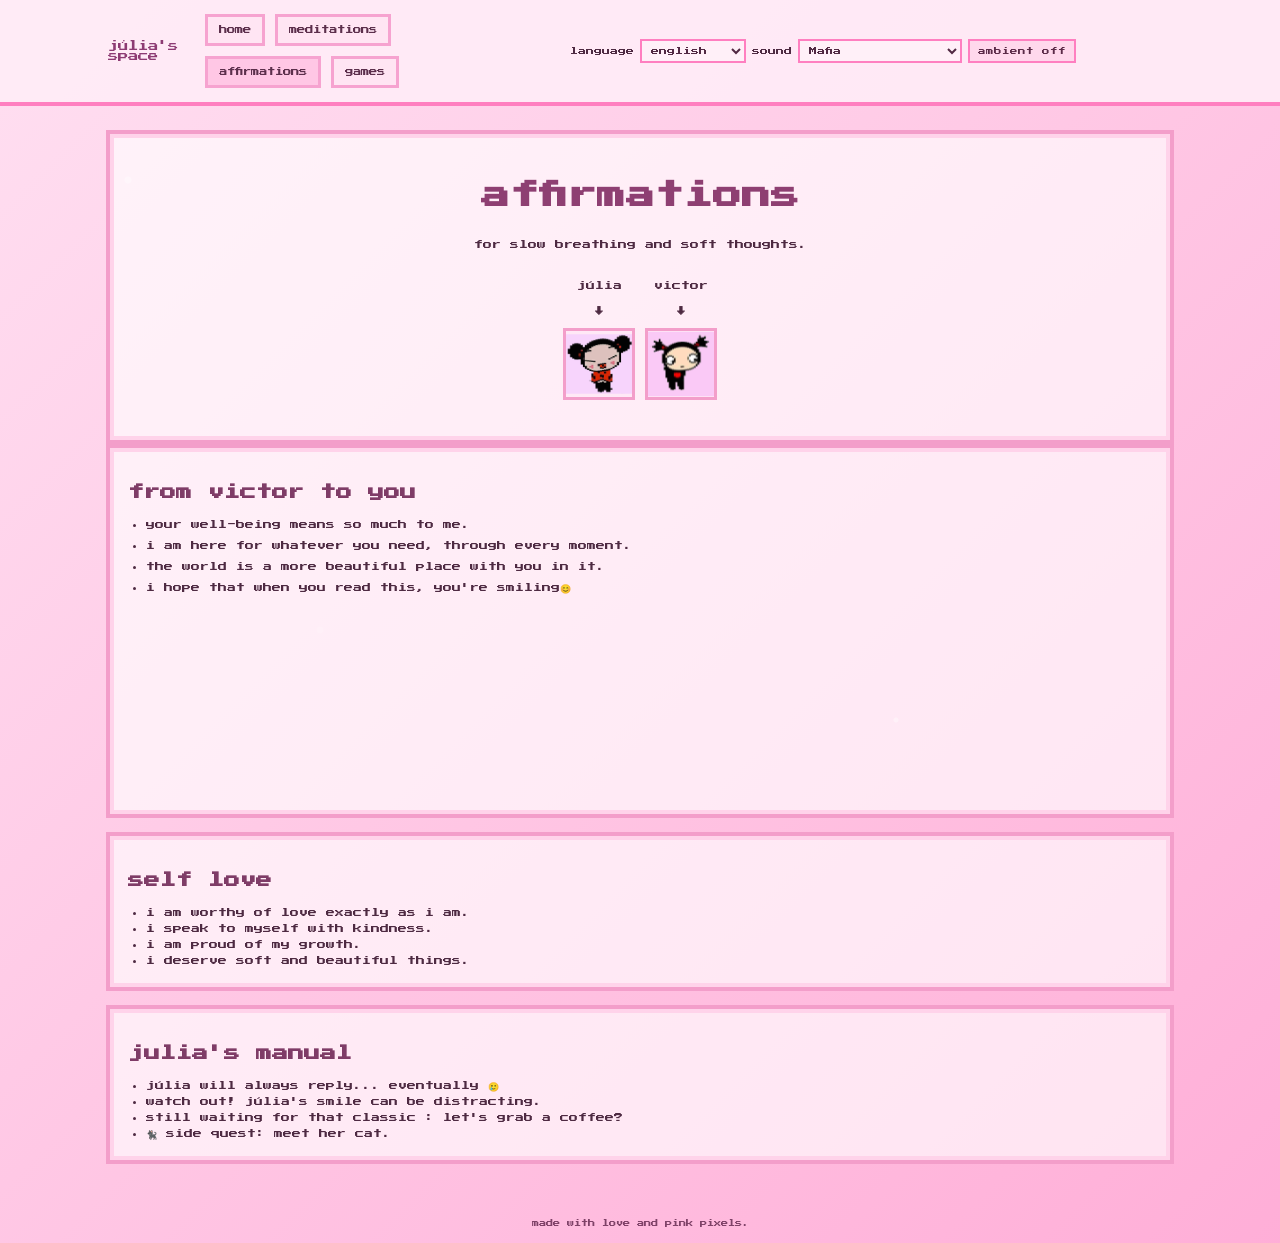
==== affirmations.html @ c0f613d7 "Project Alterado" ====
<!doctype html>
<html lang="pt-BR">
<head>
  <meta charset="utf-8">
  <meta name="viewport" content="width=device-width, initial-scale=1">
  <title>afirmações</title>
  <link rel="preconnect" href="https://fonts.googleapis.com">
  <link rel="preconnect" href="https://fonts.gstatic.com" crossorigin>
  <link href="https://fonts.googleapis.com/css2?family=Press+Start+2P&display=swap" rel="stylesheet">
  <link rel="stylesheet" href="styles.css">
</head>
<body>
  <div class="pixel-stars"></div>
  <header class="site-header">
  <nav class="nav">
    <a class="logo" href="index.html" data-i18n="logo">espaço da Júlia</a>
    <div class="nav-links">
      <a href="index.html"  data-i18n="navHome">início</a>
      <a href="meditations.html"  data-i18n="navMeditations">meditações</a>
      <a href="affirmations.html" class="active" data-i18n="navAffirmations">afirmações</a>
      <a href="games.html"  data-i18n="navGames">jogos</a>
    </div>
    <div class="lang-wrap">
      <label for="langSelect" data-i18n="langLabel">idioma</label>
      <select id="langSelect" aria-label="seletor de idioma">
        <option value="en">english</option>
        <option value="pt">português</option>
      </select>
      <label for="soundSelect" data-i18n="soundLabel">som</label>
      <select id="soundSelect" class="sound-select" aria-label="tipo de som ambiente">
        <option value="ambient" data-i18n="soundAmbient">Mafia</option>
        <option value="rain" data-i18n="soundRain">Tranquilo Demais! 😶‍🌫️</option>
        <option value="fire" data-i18n="soundFire">Sei lá</option>
        <option value="wind" data-i18n="soundWind">You are Amazing</option>
        <option value="trees" data-i18n="soundTrees">Júlia?!!🤨</option>
      </select>
      <button id="audioToggle" class="audio-btn" type="button" data-i18n="audioToggleOff">som ambiente desligado</button>
    </div>
  </nav>
</header>
  <main>
    <section class="hero">
      <h1 data-i18n="affTitle">afirmações</h1>
      <p data-i18n="affSubtitle">para respiração lenta e pensamentos suaves.</p>
      <div class="kitty-strip" aria-hidden="true">
        <div>
          <p data-i18n="name1">Júlia</p>
          <p>↓</p>
          <img src="assets/pixel-kitty-1.svg" alt="gatinha de pixel com laço">
        </div>
        <div>
          <p data-i18n="name2">Victor</p>
          <p>↓</p>
          <img src="assets/pixel-kitty-2.svg" alt="amiga gatinha de pixel">
        </div>
      </div>
    </section>
   
    <section class="affirmation-layout">
      <article class="affirmation-box">
        <h2 data-i18n="affTopicAnxiety">de Victor para você</h2>
        <ul class="affirmation-list">
          <li style="margin-bottom: 5px;" data-i18n="affAnx1">o seu bem-estar importa muito para mim.</li>
          <li style="margin-bottom: 5px;" data-i18n="affAnx2">estou aqui para o que você precisar, em todos os momentos.</li>
          <li style="margin-bottom: 5px;" data-i18n="affAnx3">o mundo é um lugar mais bonito com você nele.</li>
          <li style="margin-bottom: 5px;" data-i18n="affAnx4">espero que, quando você ler isso, esteja sorrindo😊</li>
        </ul>
        <div class="video-area">
          <video autoplay muted loop playsinline>
            <source src="assets/Video2.mp4" type="video/mp4">
            Seu navegador não suporta vídeo.
          </video>
        </div>
      </article>
      <article class="affirmation-box">
        <h2 data-i18n="affTopicSelfLove">Amor próprio</h2>
        <ul class="affirmation-list">
          <li data-i18n="affSelf1">eu sou digna de amor exatamente do jeito que sou.</li>
          <li data-i18n="affSelf2">eu falo comigo mesma com gentileza.</li>
          <li data-i18n="affSelf3">eu tenho orgulho do meu crescimento.</li>
          <li data-i18n="affSelf4">eu mereço coisas suaves e bonitas.</li>
        </ul>
      </article>
      
      <article class="affirmation-box">
        <h2 data-i18n="affTopicHealth">Manual da Júlia</h2>
        <ul class="affirmation-list">
          <li data-i18n="affHealth1">A Júlia sempre responderá... eventualmente 🥲</li>
          <li data-i18n="affHealth2">Cuidado! o sorriso da Júlia pode causar distrações.</li>
          <li data-i18n="affHealth3">Ainda aguardando o famoso "boraa tomar um café?" ☕😂</li>
          <li data-i18n="affHealth4">🐈‍⬛ Missão secundária: conhecer o gato dela.</li>
        </ul>
      </article>
    </section>
  </main>
  <footer class="footer" data-i18n="footer">feito com amor e pixels rosas.</footer>
  <script src="app.js"></script>
</body>
</html>
---- styles.css ----
:root {
  --pink-1: #ffd6ec;
  --pink-2: #ffc1e1;
  --pink-3: #ff9ecf;
  --pink-4: #ff7fc0;
  --berry: #8d3b73;
  --card: rgba(255, 255, 255, 0.65);
}

* {
  box-sizing: border-box;
}

body {
  margin: 0;
  min-height: 100vh;
  font-family: "Press Start 2P", monospace;
  color: #4e2a42;
  text-transform: lowercase;
  background: linear-gradient(-45deg, var(--pink-1), var(--pink-2), var(--pink-3), #ffdff1);
  background-size: 400% 400%;
  animation: dreamyGradient 24s ease infinite;
}

@keyframes dreamyGradient {
  0% {
    background-position: 0% 50%;
  }
  50% {
    background-position: 100% 50%;
  }
  100% {
    background-position: 0% 50%;
  }
}

.pixel-stars {
  position: fixed;
  inset: 0;
  pointer-events: none;
  opacity: 0.35;
  background-image:
    radial-gradient(circle at 10% 20%, #fff 0 3px, transparent 4px),
    radial-gradient(circle at 80% 15%, #ffeaf7 0 2px, transparent 3px),
    radial-gradient(circle at 70% 80%, #fff 0 2px, transparent 3px),
    radial-gradient(circle at 25% 70%, #ffe0f0 0 3px, transparent 4px);
  animation: drift 18s ease-in-out infinite alternate;
}

@keyframes drift {
  from {
    transform: translateY(-4px);
  }
  to {
    transform: translateY(6px);
  }
}

.site-header {
  position: sticky;
  top: 0;
  z-index: 5;
  background: rgba(255, 236, 247, 0.92);
  border-bottom: 4px solid var(--pink-4);
}

.nav {
  max-width: 1100px;
  margin: 0 auto;
  padding: 14px 18px;
  display: flex;
  align-items: center;
  justify-content: space-between;
  gap: 12px;
}

  .video-area{
    margin-top:20px;
    display: flex;
    justify-content: center;
}

.video-area video{
    width:230px;
    height:180px;
    object-fit:cover;
    border-radius:12px;
}

.logo {
  color: var(--berry);
  text-decoration: none;
  font-size: 0.65rem;
}

.nav-links {
  display: flex;
  gap: 10px;
  flex-wrap: wrap;
}

.nav-links a {
  text-decoration: none;
  color: #5c2f4c;
  background: #ffe5f3;
  border: 3px solid #f6a3d0;
  padding: 9px 11px;
  font-size: 0.53rem;
}

.nav-links a:hover,
.nav-links a.active {
  background: #ffc7e5;
}

.lang-wrap {
  display: flex;
  align-items: center;
  flex-wrap: wrap; /* Permite que os itens quebrem de linha se não couberem */
  justify-content: center; /* Centraliza os itens no celular */
  gap: 6px;
  font-size: 0.5rem;
  width: 100%;
}

.audio-btn {
  border: 2px solid var(--pink-4);
  background: #ffd8ec;
  color: #5b2a48;
  font-family: inherit;
  font-size: 0.47rem;
  padding: 6px 8px;
  cursor: pointer;
}

.audio-btn:hover {
  background: #ffc2e2;
}

select {
  font-family: inherit;
  font-size: 0.5rem;
  border: 2px solid var(--pink-4);
  background: #fff0f8;
  color: #512943;
  padding: 5px;
}

main {
  max-width: 1100px;
  margin: 24px auto 40px;
  padding: 0 16px;
  position: relative;
  z-index: 1;
}

.hero,
.panel,
.game-box,
.video-card,
.affirmation-box {
  background: var(--card);
  border: 4px solid #f39eca;
  box-shadow: 0 0 0 4px #ffd3ea inset;
}

.hero {
  text-align: center;
  padding: 40px 18px;
}

.kitty-strip {
  margin-top: 16px;
  display: flex;
  justify-content: center;
  gap: 10px;
  flex-wrap: wrap;
}

.kitty-strip img {
  width: 72px;
  height: 72px;
  image-rendering: pixelated;
  border: 3px solid #f39eca;
  background: #ffe8f6;
}

h1 {
  margin: 0 0 20px;
  font-size: clamp(1rem, 3.4vw, 1.8rem);
  line-height: 1.5;
  color: #8e3f72;
}

h2 {
  font-size: clamp(0.7rem, 2.2vw, 1rem);
  line-height: 1.5;
  color: #7f3c67;
}

p,
li {
  font-size: 0.56rem;
  line-height: 1.8;
}

.small {
  font-size: 0.52rem;
}

.menu-grid {
  margin-top: 28px;
  display: grid;
  grid-template-columns: repeat(auto-fit, minmax(220px, 1fr));
  gap: 14px;
}

.panel {
  padding: 18px;
  text-decoration: none;
  color: inherit;
}

.panel:hover {
  transform: translateY(-2px);
}

.cards {
  display: grid;
  grid-template-columns: repeat(auto-fit, minmax(250px, 1fr));
  gap: 14px;
}

.video-card {
  padding: 14px;
}

.video-thumb {
  width: 100%;
  border: 3px solid #f39eca;
  image-rendering: pixelated;
}

.watch-btn {
  margin-top: 10px;
  width: 100%;
  border: 3px solid #f39eca;
  background: #ffd8ec;
  color: #5b2a48;
  font-family: inherit;
  font-size: 0.5rem;
  padding: 10px;
  cursor: pointer;
}

.watch-btn:hover {
  background: #ffc4e2;
}

.video-embed {
  width: 100%;
  aspect-ratio: 16 / 9;
  border: 0;
  margin-top: 10px;
}

.affirmation-layout {
  display: grid;
  grid-template-columns: 1fr;
  gap: 14px;
}

.breathing-widget {
  margin: 16px 0;
  padding: 18px;
  text-align: center;
}

.breath-visual {
  width: 120px;
  height: 120px;
  margin: 12px auto;
  border-radius: 50%;
  border: 4px solid #f3a4cd;
  background: radial-gradient(circle at 30% 30%, #ffeef8, #ffcbe4 70%);
  transition: transform 2.4s ease-in-out;
  transform: scale(1);
}

.breath-meta {
  display: flex;
  justify-content: center;
  gap: 12px;
  min-height: 20px;
}

.affirmation-box {
  padding: 18px;
}

.affirmation-list {
  margin: 0;
  padding-left: 18px;
}

.pixel-row {
  display: flex;
  gap: 8px;
  flex-wrap: wrap;
  margin-top: 12px;
}

.pixel-sticker {
  background: #ffe5f4;
  border: 3px solid #f2a0cb;
  padding: 10px;
  font-size: 0.5rem;
}

.games-grid {
  display: grid;
  grid-template-columns: repeat(auto-fit, minmax(260px, 1fr));
  gap: 14px;
}

.game-box {
  padding: 16px;
}

.meter {
  width: 100%;
  height: 18px;
  border: 3px solid #f5a8d0;
  background: #ffe8f5;
  margin-top: 8px;
}

.meter-fill {
  height: 100%;
  width: 0;
  background: linear-gradient(to right, #ffa6d2, #ff7fbe);
  transition: width 0.2s linear;
}

.tiny-btn {
  margin-top: 10px;
  border: 3px solid #f39eca;
  background: #ffd8ec;
  color: #5b2a48;
  font-family: inherit;
  font-size: 0.5rem;
  padding: 9px;
  cursor: pointer;
}

.inline-row {
  display: flex;
  gap: 8px;
  flex-wrap: wrap;
  align-items: center;
}

.mini-input {
  font-family: inherit;
  font-size: 0.5rem;
  border: 3px solid #f39eca;
  background: #fff1f9;
  color: #5b2a48;
  padding: 8px;
  max-width: 170px;
}

.rps-kitty {
  margin-top: 8px;
  display: flex;
  justify-content: center;
}

.rps-wrap {
  display: flex;
  justify-content: center;
  align-items: center;
  gap: 12px;
  margin-top: 8px;
}

.rps-kitty img {
  width: 78px;
  height: 78px;
  image-rendering: pixelated;
}

.rps-hand img {
  width: 64px;
  height: 64px;
  image-rendering: pixelated;
}

.rps-kitty img.win {
  animation: kittyWin 0.5s ease 2;
}

.rps-kitty img.lose {
  animation: kittyAngry 0.45s steps(2) 2;
}

.rps-kitty img.draw {
  animation: kittyDraw 0.6s ease 1;
}

@keyframes kittyWin {
  0% { transform: translateY(0) scale(1); }
  50% { transform: translateY(-10px) scale(1.1); }
  100% { transform: translateY(0) scale(1); }
}

@keyframes kittyAngry {
  0% { transform: translateX(0) scale(1); filter: hue-rotate(0deg); }
  50% { transform: translateX(-3px) scale(1.02); filter: hue-rotate(-25deg); }
  100% { transform: translateX(0) scale(1); filter: hue-rotate(0deg); }
}

@keyframes kittyDraw {
  0% { transform: rotate(0deg); }
  25% { transform: rotate(-6deg); }
  75% { transform: rotate(6deg); }
  100% { transform: rotate(0deg); }
}

.tap-burst-btn {
  margin-top: 10px;
  width: 100%;
  border: 3px solid #f39eca;
  background: #ffd8ec;
  color: #5b2a48;
  font-family: inherit;
  font-size: 0.6rem;
  padding: 16px;
  cursor: pointer;
  display: grid;
  place-items: center;
}

.tap-burst-btn img {
  width: 42px;
  height: 42px;
  image-rendering: pixelated;
}

.runner-track {
  position: relative;
  height: 80px;
  border: 3px solid #f3a2cc;
  background: #fff1f8;
  margin-top: 10px;
  overflow: hidden;
}

.runner-kitty,
.runner-obstacle {
  position: absolute;
  bottom: 8px;
  image-rendering: pixelated;
}

.runner-kitty {
  left: 16px;
  width: 44px;
  height: 44px;
  transition: bottom 0.08s linear;
}

.runner-obstacle {
  left: 220px;
  width: 34px;
  height: 34px;
}

.petal-box {
  margin-top: 10px;
  height: 120px;
  border: 3px solid #f3a2cc;
  background: #fff1f8;
  position: relative;
  overflow: hidden;
}

.petal-btn {
  position: absolute;
  border: 2px solid #f39eca;
  background: #ffd8ec;
  color: #5b2a48;
  font-family: inherit;
  font-size: 0.7rem;
  cursor: pointer;
  width: 40px;
  height: 40px;
  display: grid;
  place-items: center;
  padding: 0;
}

.petal-btn img {
  width: 30px;
  height: 30px;
  image-rendering: pixelated;
}

.kitty-board {
  display: grid;
  grid-template-columns: repeat(4, 1fr);
  gap: 8px;
  margin-top: 12px;
}

.kitty-cell {
  aspect-ratio: 1;
  border: 3px solid #f39eca;
  background: #fff4fa;
  cursor: pointer;
  display: grid;
  place-items: center;
  font-size: 1.2rem;
}

.footer {
  text-align: center;
  padding: 16px;
  font-size: 0.45rem;
  color: #7f4268;
}

@media (max-width: 800px) {
  .nav {
    align-items: flex-start;
    flex-direction: column;
  }
}
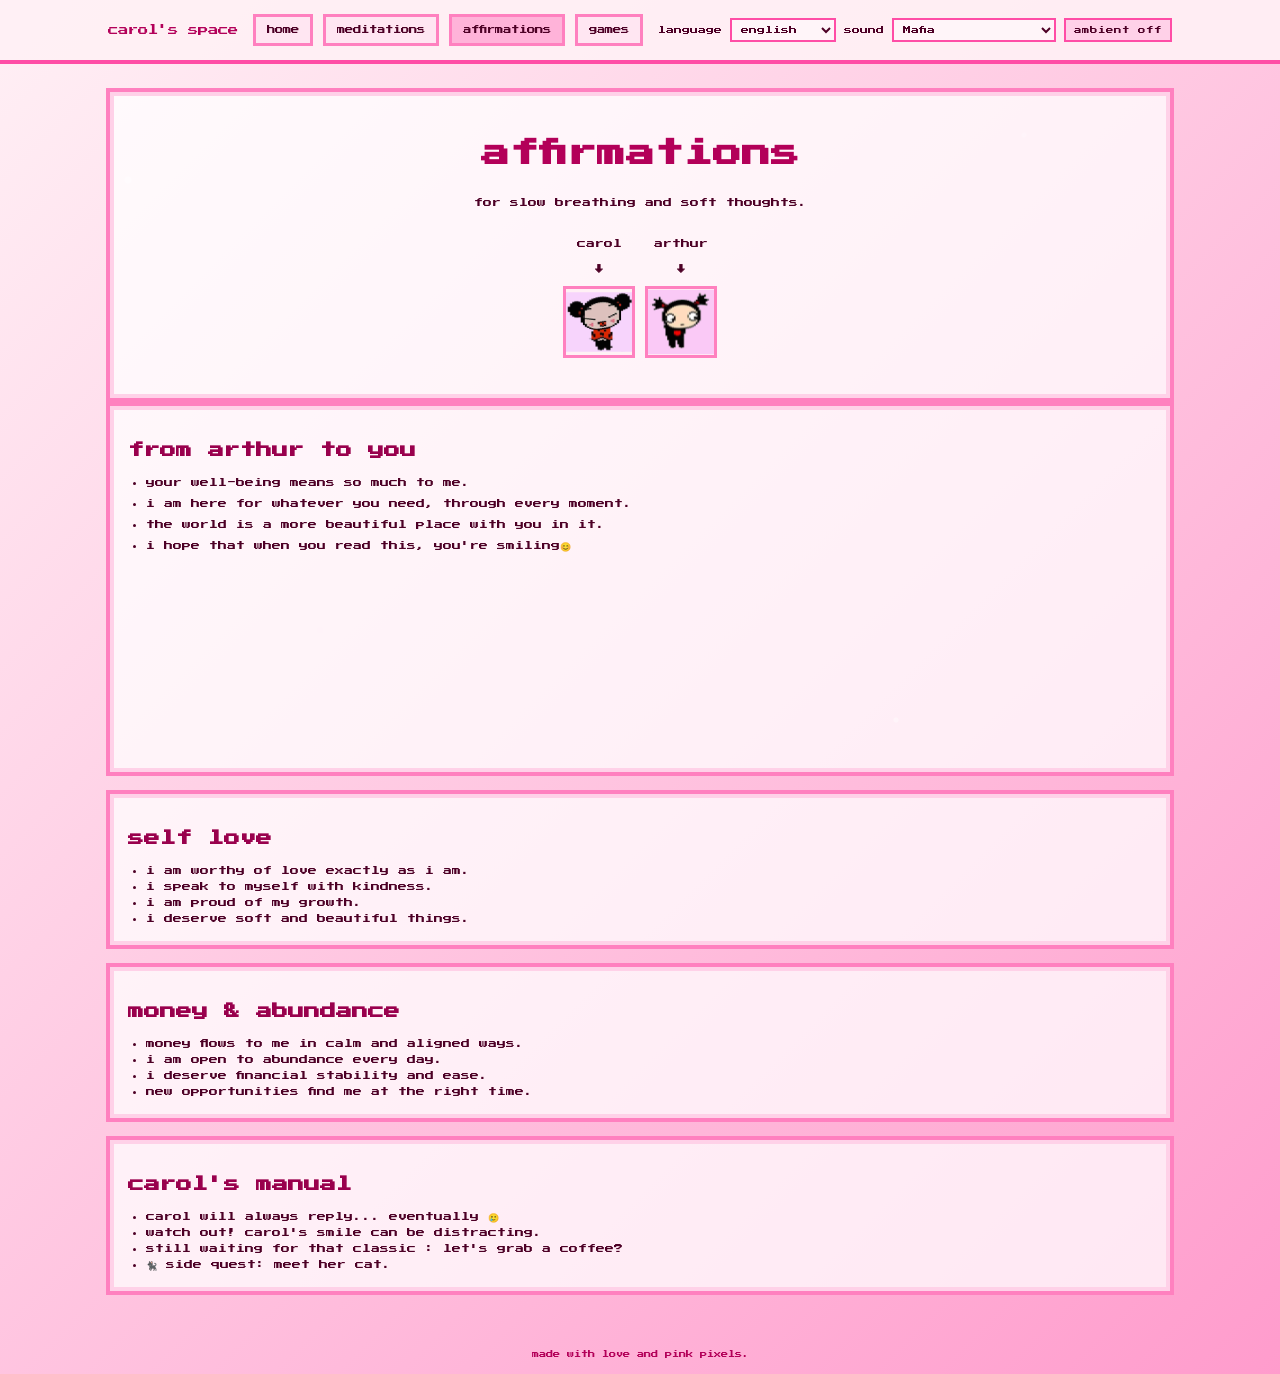
==== commit 942e2fcf: "teste" ====
--- a/affirmations.html
+++ b/affirmations.html
@@ -1,5 +1,6 @@
 <!doctype html>
 <html lang="pt-BR">
+
 <head>
   <meta charset="utf-8">
   <meta name="viewport" content="width=device-width, initial-scale=1">
@@ -9,35 +10,37 @@
   <link href="https://fonts.googleapis.com/css2?family=Press+Start+2P&display=swap" rel="stylesheet">
   <link rel="stylesheet" href="styles.css">
 </head>
+
 <body>
   <div class="pixel-stars"></div>
   <header class="site-header">
-  <nav class="nav">
-    <a class="logo" href="index.html" data-i18n="logo">espaço da Júlia</a>
-    <div class="nav-links">
-      <a href="index.html"  data-i18n="navHome">início</a>
-      <a href="meditations.html"  data-i18n="navMeditations">meditações</a>
-      <a href="affirmations.html" class="active" data-i18n="navAffirmations">afirmações</a>
-      <a href="games.html"  data-i18n="navGames">jogos</a>
-    </div>
-    <div class="lang-wrap">
-      <label for="langSelect" data-i18n="langLabel">idioma</label>
-      <select id="langSelect" aria-label="seletor de idioma">
-        <option value="en">english</option>
-        <option value="pt">português</option>
-      </select>
-      <label for="soundSelect" data-i18n="soundLabel">som</label>
-      <select id="soundSelect" class="sound-select" aria-label="tipo de som ambiente">
-        <option value="ambient" data-i18n="soundAmbient">Mafia</option>
-        <option value="rain" data-i18n="soundRain">Tranquilo Demais! 😶‍🌫️</option>
-        <option value="fire" data-i18n="soundFire">Sei lá</option>
-        <option value="wind" data-i18n="soundWind">You are Amazing</option>
-        <option value="trees" data-i18n="soundTrees">Júlia?!!🤨</option>
-      </select>
-      <button id="audioToggle" class="audio-btn" type="button" data-i18n="audioToggleOff">som ambiente desligado</button>
-    </div>
-  </nav>
-</header>
+    <nav class="nav">
+      <a class="logo" href="index.html" data-i18n="logo">espaço da Júlia</a>
+      <div class="nav-links">
+        <a href="index.html" data-i18n="navHome">início</a>
+        <a href="meditations.html" data-i18n="navMeditations">meditações</a>
+        <a href="affirmations.html" class="active" data-i18n="navAffirmations">afirmações</a>
+        <a href="games.html" data-i18n="navGames">jogos</a>
+      </div>
+      <div class="lang-wrap">
+        <label for="langSelect" data-i18n="langLabel">idioma</label>
+        <select id="langSelect" aria-label="seletor de idioma">
+          <option value="en">english</option>
+          <option value="pt">português</option>
+        </select>
+        <label for="soundSelect" data-i18n="soundLabel">som</label>
+        <select id="soundSelect" class="sound-select" aria-label="tipo de som ambiente">
+          <option value="ambient" data-i18n="soundAmbient">Mafia</option>
+          <option value="rain" data-i18n="soundRain">Tranquilo Demais! 😶‍🌫️</option>
+          <option value="fire" data-i18n="soundFire">Sei lá</option>
+          <option value="wind" data-i18n="soundWind">You are Amazing</option>
+          <option value="trees" data-i18n="soundTrees">Júlia?!!🤨</option>
+        </select>
+        <button id="audioToggle" class="audio-btn" type="button" data-i18n="audioToggleOff">som ambiente
+          desligado</button>
+      </div>
+    </nav>
+  </header>
   <main>
     <section class="hero">
       <h1 data-i18n="affTitle">afirmações</h1>
@@ -55,13 +58,14 @@
         </div>
       </div>
     </section>
-   
+
     <section class="affirmation-layout">
       <article class="affirmation-box">
         <h2 data-i18n="affTopicAnxiety">de Victor para você</h2>
         <ul class="affirmation-list">
           <li style="margin-bottom: 5px;" data-i18n="affAnx1">o seu bem-estar importa muito para mim.</li>
-          <li style="margin-bottom: 5px;" data-i18n="affAnx2">estou aqui para o que você precisar, em todos os momentos.</li>
+          <li style="margin-bottom: 5px;" data-i18n="affAnx2">estou aqui para o que você precisar, em todos os momentos.
+          </li>
           <li style="margin-bottom: 5px;" data-i18n="affAnx3">o mundo é um lugar mais bonito com você nele.</li>
           <li style="margin-bottom: 5px;" data-i18n="affAnx4">espero que, quando você ler isso, esteja sorrindo😊</li>
         </ul>
@@ -81,6 +85,17 @@
           <li data-i18n="affSelf4">eu mereço coisas suaves e bonitas.</li>
         </ul>
       </article>
+
+      </article>
+      <article class="affirmation-box">
+        <h2 data-i18n="affTopicMoney">money & abundance</h2>
+        <ul class="affirmation-list">
+          <li data-i18n="affMoney1">money flows to me in calm and aligned ways.</li>
+          <li data-i18n="affMoney2">i am open to abundance every day.</li>
+          <li data-i18n="affMoney3">i deserve financial stability and ease.</li>
+          <li data-i18n="affMoney4">new opportunities find me at the right time.</li>
+        </ul>
+      </article>
       
       <article class="affirmation-box">
         <h2 data-i18n="affTopicHealth">Manual da Júlia</h2>
@@ -96,4 +111,5 @@
   <footer class="footer" data-i18n="footer">feito com amor e pixels rosas.</footer>
   <script src="app.js"></script>
 </body>
+
 </html>
--- a/styles.css
+++ b/styles.css
@@ -1,10 +1,11 @@
 :root {
-  --pink-1: #ffd6ec;
-  --pink-2: #ffc1e1;
-  --pink-3: #ff9ecf;
-  --pink-4: #ff7fc0;
-  --berry: #8d3b73;
-  --card: rgba(255, 255, 255, 0.65);
+  --pink-1: #ffd1e8;
+  --pink-2: #ffb3d9;
+  --pink-3: #ff80bf;
+  --pink-4: #ff4da6;
+  --berry: #b30059;
+  --text: #4d0026;
+  --card: rgba(255, 255, 255, 0.75);
 }
 
 * {
@@ -15,9 +16,9 @@
   margin: 0;
   min-height: 100vh;
   font-family: "Press Start 2P", monospace;
-  color: #4e2a42;
+  color: var(--text);
   text-transform: lowercase;
-  background: linear-gradient(-45deg, var(--pink-1), var(--pink-2), var(--pink-3), #ffdff1);
+  background: linear-gradient(-45deg, var(--pink-1), var(--pink-2), var(--pink-3), #fff0f5);
   background-size: 400% 400%;
   animation: dreamyGradient 24s ease infinite;
 }
@@ -41,9 +42,9 @@
   opacity: 0.35;
   background-image:
     radial-gradient(circle at 10% 20%, #fff 0 3px, transparent 4px),
-    radial-gradient(circle at 80% 15%, #ffeaf7 0 2px, transparent 3px),
+    radial-gradient(circle at 80% 15%, #ffe6f2 0 2px, transparent 3px),
     radial-gradient(circle at 70% 80%, #fff 0 2px, transparent 3px),
-    radial-gradient(circle at 25% 70%, #ffe0f0 0 3px, transparent 4px);
+    radial-gradient(circle at 25% 70%, #ffcce6 0 3px, transparent 4px);
   animation: drift 18s ease-in-out infinite alternate;
 }
 
@@ -60,7 +61,7 @@
   position: sticky;
   top: 0;
   z-index: 5;
-  background: rgba(255, 236, 247, 0.92);
+  background: rgba(255, 240, 245, 0.92);
   border-bottom: 4px solid var(--pink-4);
 }
 
@@ -74,17 +75,17 @@
   gap: 12px;
 }
 
-  .video-area{
-    margin-top:20px;
-    display: flex;
-    justify-content: center;
-}
-
-.video-area video{
-    width:230px;
-    height:180px;
-    object-fit:cover;
-    border-radius:12px;
+.video-area {
+  margin-top: 20px;
+  display: flex;
+  justify-content: center;
+}
+
+.video-area video {
+  width: 230px;
+  height: 180px;
+  object-fit: cover;
+  border-radius: 12px;
 }
 
 .logo {
@@ -101,32 +102,29 @@
 
 .nav-links a {
   text-decoration: none;
-  color: #5c2f4c;
-  background: #ffe5f3;
-  border: 3px solid #f6a3d0;
+  color: var(--text);
+  background: #ffe6f2;
+  border: 3px solid var(--pink-3);
   padding: 9px 11px;
   font-size: 0.53rem;
 }
 
 .nav-links a:hover,
 .nav-links a.active {
-  background: #ffc7e5;
+  background: var(--pink-2);
 }
 
 .lang-wrap {
   display: flex;
   align-items: center;
-  flex-wrap: wrap; /* Permite que os itens quebrem de linha se não couberem */
-  justify-content: center; /* Centraliza os itens no celular */
-  gap: 6px;
+  gap: 8px;
   font-size: 0.5rem;
-  width: 100%;
 }
 
 .audio-btn {
   border: 2px solid var(--pink-4);
-  background: #ffd8ec;
-  color: #5b2a48;
+  background: var(--pink-1);
+  color: var(--text);
   font-family: inherit;
   font-size: 0.47rem;
   padding: 6px 8px;
@@ -134,15 +132,15 @@
 }
 
 .audio-btn:hover {
-  background: #ffc2e2;
+  background: var(--pink-2);
 }
 
 select {
   font-family: inherit;
   font-size: 0.5rem;
   border: 2px solid var(--pink-4);
-  background: #fff0f8;
-  color: #512943;
+  background: #fff5f9;
+  color: var(--text);
   padding: 5px;
 }
 
@@ -160,8 +158,8 @@
 .video-card,
 .affirmation-box {
   background: var(--card);
-  border: 4px solid #f39eca;
-  box-shadow: 0 0 0 4px #ffd3ea inset;
+  border: 4px solid var(--pink-3);
+  box-shadow: 0 0 0 4px var(--pink-1) inset;
 }
 
 .hero {
@@ -181,21 +179,21 @@
   width: 72px;
   height: 72px;
   image-rendering: pixelated;
-  border: 3px solid #f39eca;
-  background: #ffe8f6;
+  border: 3px solid var(--pink-3);
+  background: #fff0f5;
 }
 
 h1 {
   margin: 0 0 20px;
   font-size: clamp(1rem, 3.4vw, 1.8rem);
   line-height: 1.5;
-  color: #8e3f72;
+  color: var(--berry);
 }
 
 h2 {
   font-size: clamp(0.7rem, 2.2vw, 1rem);
   line-height: 1.5;
-  color: #7f3c67;
+  color: #99004d;
 }
 
 p,
@@ -237,16 +235,16 @@
 
 .video-thumb {
   width: 100%;
-  border: 3px solid #f39eca;
+  border: 3px solid var(--pink-3);
   image-rendering: pixelated;
 }
 
 .watch-btn {
   margin-top: 10px;
   width: 100%;
-  border: 3px solid #f39eca;
-  background: #ffd8ec;
-  color: #5b2a48;
+  border: 3px solid var(--pink-3);
+  background: var(--pink-1);
+  color: var(--text);
   font-family: inherit;
   font-size: 0.5rem;
   padding: 10px;
@@ -254,7 +252,7 @@
 }
 
 .watch-btn:hover {
-  background: #ffc4e2;
+  background: var(--pink-2);
 }
 
 .video-embed {
@@ -281,8 +279,8 @@
   height: 120px;
   margin: 12px auto;
   border-radius: 50%;
-  border: 4px solid #f3a4cd;
-  background: radial-gradient(circle at 30% 30%, #ffeef8, #ffcbe4 70%);
+  border: 4px solid var(--pink-3);
+  background: radial-gradient(circle at 30% 30%, #fff0f5, var(--pink-2) 70%);
   transition: transform 2.4s ease-in-out;
   transform: scale(1);
 }
@@ -311,8 +309,8 @@
 }
 
 .pixel-sticker {
-  background: #ffe5f4;
-  border: 3px solid #f2a0cb;
+  background: #ffe6f2;
+  border: 3px solid var(--pink-3);
   padding: 10px;
   font-size: 0.5rem;
 }
@@ -330,23 +328,23 @@
 .meter {
   width: 100%;
   height: 18px;
-  border: 3px solid #f5a8d0;
-  background: #ffe8f5;
+  border: 3px solid var(--pink-3);
+  background: #fff0f5;
   margin-top: 8px;
 }
 
 .meter-fill {
   height: 100%;
   width: 0;
-  background: linear-gradient(to right, #ffa6d2, #ff7fbe);
+  background: linear-gradient(to right, var(--pink-3), var(--pink-4));
   transition: width 0.2s linear;
 }
 
 .tiny-btn {
   margin-top: 10px;
-  border: 3px solid #f39eca;
-  background: #ffd8ec;
-  color: #5b2a48;
+  border: 3px solid var(--pink-3);
+  background: var(--pink-1);
+  color: var(--text);
   font-family: inherit;
   font-size: 0.5rem;
   padding: 9px;
@@ -363,9 +361,9 @@
 .mini-input {
   font-family: inherit;
   font-size: 0.5rem;
-  border: 3px solid #f39eca;
-  background: #fff1f9;
-  color: #5b2a48;
+  border: 3px solid var(--pink-3);
+  background: #fff5f9;
+  color: var(--text);
   padding: 8px;
   max-width: 170px;
 }
@@ -430,9 +428,9 @@
 .tap-burst-btn {
   margin-top: 10px;
   width: 100%;
-  border: 3px solid #f39eca;
-  background: #ffd8ec;
-  color: #5b2a48;
+  border: 3px solid var(--pink-3);
+  background: var(--pink-1);
+  color: var(--text);
   font-family: inherit;
   font-size: 0.6rem;
   padding: 16px;
@@ -450,8 +448,8 @@
 .runner-track {
   position: relative;
   height: 80px;
-  border: 3px solid #f3a2cc;
-  background: #fff1f8;
+  border: 3px solid var(--pink-3);
+  background: #fff5f9;
   margin-top: 10px;
   overflow: hidden;
 }
@@ -479,17 +477,17 @@
 .petal-box {
   margin-top: 10px;
   height: 120px;
-  border: 3px solid #f3a2cc;
-  background: #fff1f8;
+  border: 3px solid var(--pink-3);
+  background: #fff5f9;
   position: relative;
   overflow: hidden;
 }
 
 .petal-btn {
   position: absolute;
-  border: 2px solid #f39eca;
-  background: #ffd8ec;
-  color: #5b2a48;
+  border: 2px solid var(--pink-3);
+  background: var(--pink-1);
+  color: var(--text);
   font-family: inherit;
   font-size: 0.7rem;
   cursor: pointer;
@@ -515,8 +513,8 @@
 
 .kitty-cell {
   aspect-ratio: 1;
-  border: 3px solid #f39eca;
-  background: #fff4fa;
+  border: 3px solid var(--pink-3);
+  background: #fff0f5;
   cursor: pointer;
   display: grid;
   place-items: center;
@@ -527,7 +525,7 @@
   text-align: center;
   padding: 16px;
   font-size: 0.45rem;
-  color: #7f4268;
+  color: var(--berry);
 }
 
 @media (max-width: 800px) {
@@ -535,4 +533,4 @@
     align-items: flex-start;
     flex-direction: column;
   }
-}
+}
